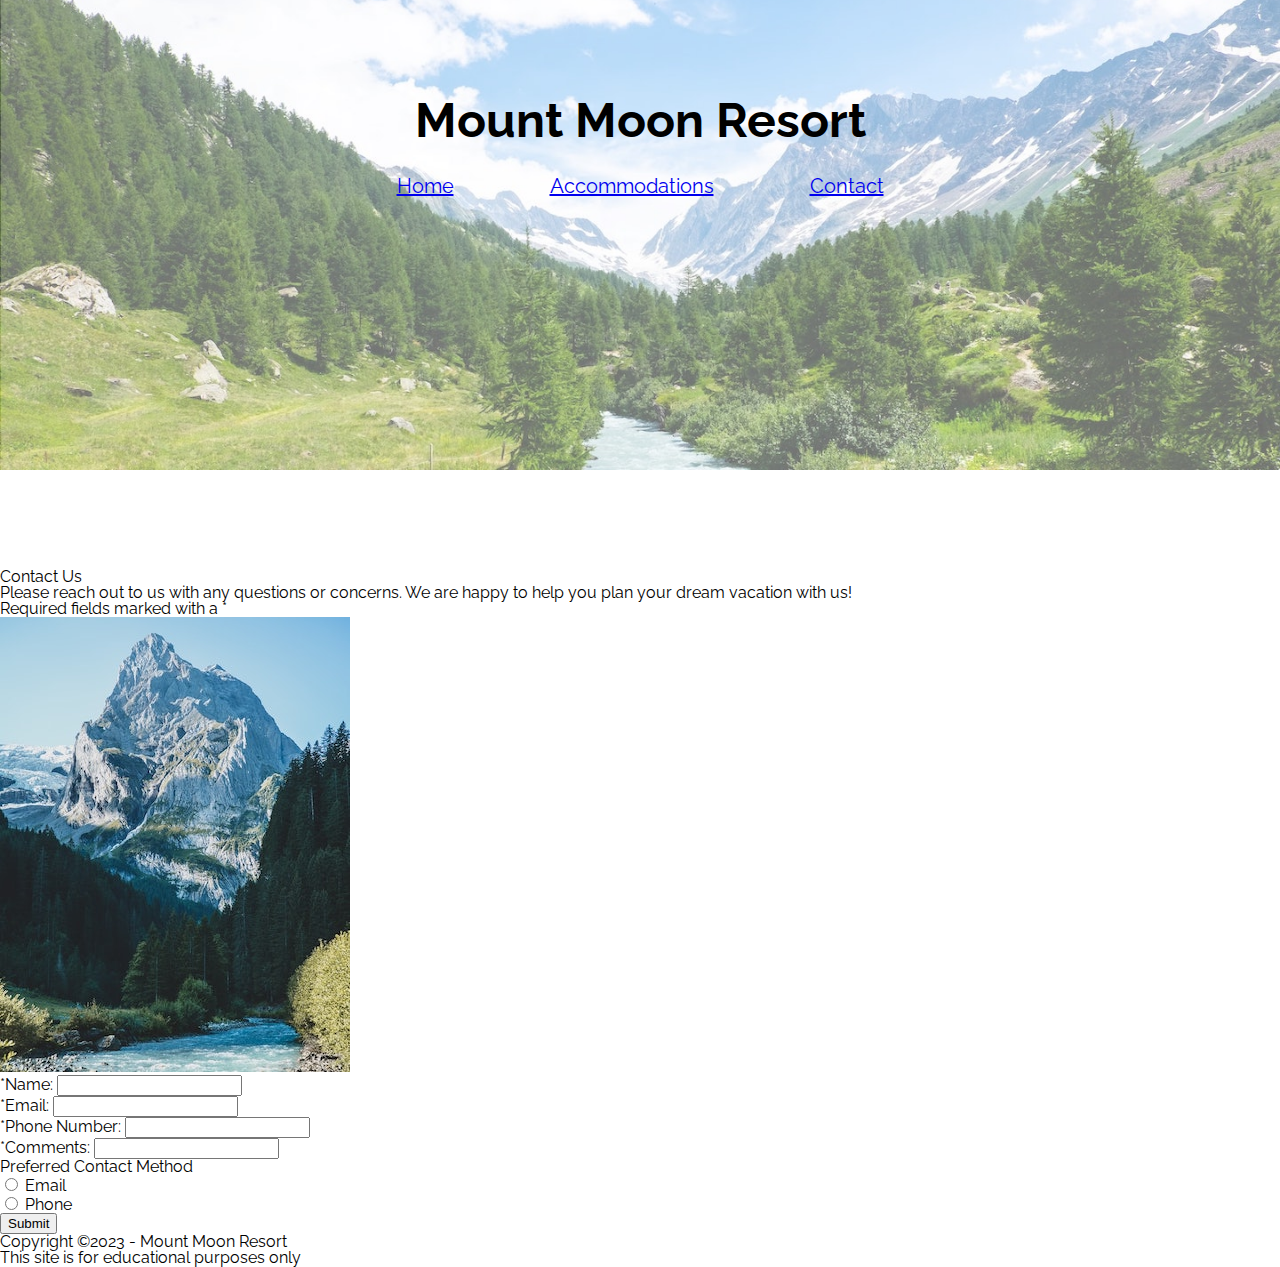
==== Final Project/contact.html @ 3e777654 "Add files via upload" ====
<!DOCTYPE html>
<html lang="en">
<head>
    <meta charset="UTF-8">
    <meta http-equiv="X-UA-Compatible" content="IE=edge">
    <meta name="viewport" content="width=device-width, initial-scale=1.0">
    <meta name="author" content="Jonathan Alicea">
    <title>Mount Moon Resort | Contact</title>

    <link rel="shortcut icon" href="images/favicon.ico" type="image/x-icon">
    <link rel="icon" href="images/favicon.ico" type="image/x-icon">

    <link rel="stylesheet" href="styles.css">

    <link rel="preconnect" href="https://fonts.googleapis.com">
    <link rel="preconnect" href="https://fonts.gstatic.com" crossorigin>
    <link href="https://fonts.googleapis.com/css2?family=Raleway:ital,wght@1,800&display=swap" rel="stylesheet">
</head>
<body>
    <header>
        <h1>Mount Moon Resort</h1>
        <nav>
            <ul>
                <li><a href="index.html">Home</a></li>
                <li><a href="#">Accommodations</a></li>
                <li><a href="#">Contact</a></li>
            </ul>
        </nav>
        <img src="images/swiss-valley.jpg" alt="Picture of a forest in the mountainous swiss valley during the day.">
    </header>
    <main>
        <section id="contact">
            <h2>Contact Us</h2>
            <p>Please reach out to us with any questions or concerns. We are happy to help you plan your dream vacation with us!</p>
            <p>Required fields marked with a *</p>
            <img src="images/swiss-peak.jpg" alt="A picture of one of the many great mountains that surrounds our resort surrounded by a thick forest.">
        </section>
        <form method="post" action= "https://wp.zybooks.com/form-viewer.php">
            <p>
                <label for="name">*Name:</label>
                <input type="text" id="name" name="name" required>
            </p>

            <p>
                <label for="email">*Email:</label>
                <input type="email" id="email" name="email" required>
            </p>

            <p>
                <label for="phone">*Phone Number:</label>
                <input type="tel"" id="phone" name="phone" required>
            </p>

            <p>
                <label for="comments">*Comments:</label>
                <input type="textarea"" id="comments" name="comments" required>
            </p>
            
            <p>Preferred Contact Method</p>
            <div>
                <input type="radio" name="preferred" value="e-mail" id="mail">
                <label for="mail">Email</label>
             </div>
             <div>
                <input type="radio" name="preferred" value="phone_num" id="num">
                <label for="num">Phone</label>
             </div>

            <input type="submit">
        </form>
    </main>
    <footer>
        <p>Copyright &copy;2023 - Mount Moon Resort</p>
        <p>This site is for educational purposes only</p>
    </footer>   
</body>
</html>
---- Final Project/styles.css ----
/* http://meyerweb.com/eric/tools/css/reset/
v2.0 | 20110126
License: none (public domain)
*/
html, body, div, span, applet, object, iframe,
h1, h2, h3, h4, h5, h6, p, blockquote, pre,
a, abbr, acronym, address, big, cite, code,
del, dfn, em, img, ins, kbd, q, s, samp,
small, strike, strong, sub, sup, tt, var,
b, u, i, center,
dl, dt, dd, ol, ul, li,
fieldset, form, label, legend,
table, caption, tbody, tfoot, thead, tr, th, td,
article, aside, canvas, details, embed,
figure, figcaption, footer, header, hgroup, 
menu, nav, output, ruby, section, summary,
time, mark, audio, video {
    margin: 0;
    padding: 0;
    border: 0;
    font-size: 100%;
    font: inherit;
    vertical-align: baseline;
}
/* HTML5 display-role reset for older browsers */
article, aside, details, figcaption, figure, 
footer, header, hgroup, menu, nav, section {
    display: block;
}
body {
    line-height: 1;
}
ol, ul {
    list-style: none;
}
blockquote, q {
    quotes: none;
}
blockquote:before, blockquote:after,
q:before, q:after {
    content: '';
    content: none;
}
table {
    border-collapse: collapse;
    border-spacing: 0;
}

/*Start Here*/
:root{
    --dk-purple: #734864;
    --lt-purple: #A65D78;
    --dk-gry: #242614;
    --font: 'Lato','Raleway', sans-serif;
}
body{
    font-family: var(--font);
}
header{
    text-align: center;
    margin-top: 0;
    
}
header img{
    position: relative;
    top: -6rem;
    z-index: 0;
    width: 100%;
    height: auto;
}

h1{
    position: relative;
    top: 6rem;
    font-size: 3rem;
    font-weight: bold;
    z-index: 1;
}
nav{
    position: relative;
    top: 8rem;
    z-index: 1;
}
nav ul{
    display: flex;
    justify-content: center;
    font-size: 1.25rem;
    gap: 6rem;
}
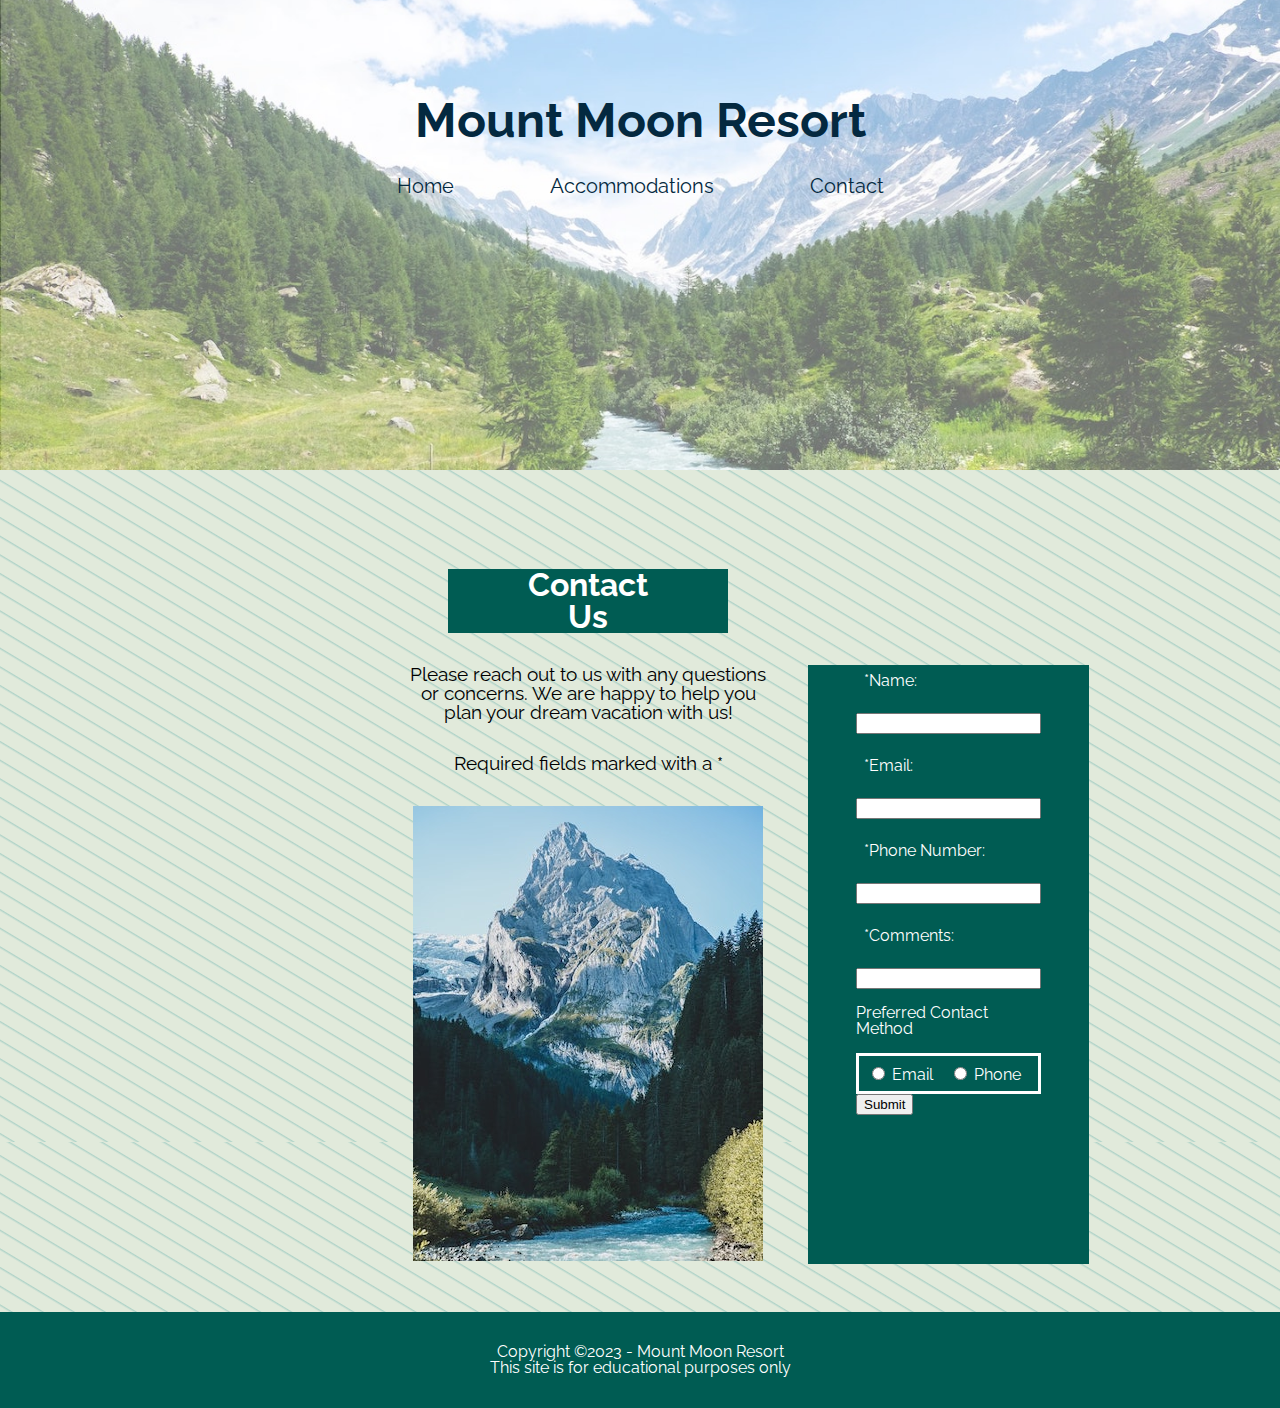
==== commit 6b5f2680: "Contact Page adjustments" ====
--- a/Final Project/contact.html
+++ b/Final Project/contact.html
@@ -29,45 +29,49 @@
         <img src="images/swiss-valley.jpg" alt="Picture of a forest in the mountainous swiss valley during the day.">
     </header>
     <main>
-        <section id="contact">
-            <h2>Contact Us</h2>
-            <p>Please reach out to us with any questions or concerns. We are happy to help you plan your dream vacation with us!</p>
-            <p>Required fields marked with a *</p>
-            <img src="images/swiss-peak.jpg" alt="A picture of one of the many great mountains that surrounds our resort surrounded by a thick forest.">
-        </section>
-        <form method="post" action= "https://wp.zybooks.com/form-viewer.php">
-            <p>
-                <label for="name">*Name:</label>
-                <input type="text" id="name" name="name" required>
-            </p>
+        <div id="contact">
+            <section id="message">
+                <h2>Contact Us</h2>
+                <p>Please reach out to us with any questions or concerns. We are happy to help you plan your dream vacation with us!</p>
+                <p>Required fields marked with a *</p>
+                <img src="images/swiss-peak.jpg" alt="A picture of one of the many great mountains that surrounds our resort surrounded by a thick forest.">
+            </section>
+            <form method="post" action= "https://wp.zybooks.com/form-viewer.php">
+                <p>
+                    <label for="name">*Name:</label>
+                    <input type="text" id="name" name="name" required>
+                </p>
 
-            <p>
-                <label for="email">*Email:</label>
-                <input type="email" id="email" name="email" required>
-            </p>
+                <p>
+                    <label for="email">*Email:</label>
+                    <input type="email" id="email" name="email" required>
+                </p>
 
-            <p>
-                <label for="phone">*Phone Number:</label>
-                <input type="tel"" id="phone" name="phone" required>
-            </p>
+                <p>
+                    <label for="phone">*Phone Number:</label>
+                    <input type="tel"" id="phone" name="phone" required>
+                </p>
 
-            <p>
-                <label for="comments">*Comments:</label>
-                <input type="textarea"" id="comments" name="comments" required>
-            </p>
-            
-            <p>Preferred Contact Method</p>
-            <div>
-                <input type="radio" name="preferred" value="e-mail" id="mail">
-                <label for="mail">Email</label>
-             </div>
-             <div>
-                <input type="radio" name="preferred" value="phone_num" id="num">
-                <label for="num">Phone</label>
-             </div>
+                <p>
+                    <label for="comments">*Comments:</label>
+                    <input type="textarea"" id="comments" name="comments" required>
+                </p>
 
-            <input type="submit">
-        </form>
+                <p>Preferred Contact Method</p>
+                <div id="preferred">
+                    <div>
+                        <input type="radio" name="preferred" value="e-mail" id="mail">
+                        <label for="mail">Email</label>
+                    </div>
+                    <div>
+                        <input type="radio" name="preferred" value="phone_num" id="num">
+                        <label for="num">Phone</label>
+                    </div>
+                </div>
+
+                <input type="submit" id="submit">
+            </form>
+        </div>
     </main>
     <footer>
         <p>Copyright &copy;2023 - Mount Moon Resort</p>
--- a/Final Project/styles.css
+++ b/Final Project/styles.css
@@ -48,14 +48,19 @@
 
 /*Start Here*/
 :root{
-    --dk-purple: #734864;
-    --lt-purple: #A65D78;
-    --dk-gry: #242614;
+    --dk-blue: #042940;
+    --lt-blue: #185e89;
+    --turquoise:#005C53;
+    --lt-green: #e1eadb;
     --font: 'Lato','Raleway', sans-serif;
 }
 body{
     font-family: var(--font);
-}
+    text-align: center;
+    background-image: url(images/background.png);
+}
+
+/*Header*/
 header{
     text-align: center;
     margin-top: 0;
@@ -75,6 +80,7 @@
     font-size: 3rem;
     font-weight: bold;
     z-index: 1;
+    color: var(--dk-blue);
 }
 nav{
     position: relative;
@@ -86,4 +92,118 @@
     justify-content: center;
     font-size: 1.25rem;
     gap: 6rem;
+}
+
+nav a{
+    text-decoration: none;
+    color: var(--dk-blue);
+}
+
+nav a:hover{
+    text-decoration: underline;
+    color: var(--lt-blue);
+}
+
+/*Home*/
+h2{
+    font-size: 2rem;
+    font-weight: bold;
+    padding: .5rem;
+    color: #FFF;
+    background-color: var(--turquoise);
+    margin: 0 28rem;
+    margin-bottom: 2rem;
+
+}
+
+#intro p{
+    font-size: 1.25rem;
+    margin: 0 20rem 2rem 20rem;
+    color: var(--dk-blue);
+}
+
+#intro{
+    padding-bottom: 3rem;
+}
+
+/*Home Page Content*/
+
+#content{
+    color: var(--dk-blue);
+    display: grid;
+    grid-template-columns: 1fr 1fr;
+    margin: 0 4rem;
+}
+
+section p{
+    font-size: 1.2rem;
+    margin: 2rem 2rem 5rem 2rem;
+}
+
+section h3{
+    font-size: 1.25rem;
+    font-weight: bold;
+    color: #FFF;
+    background-color: var(--turquoise);
+    padding: .5rem .5rem;
+    margin: 1rem 8rem;
+}
+
+/*Footer*/
+
+footer{
+    background-color: var(--turquoise);
+    font-size: 1rem;
+    color: #FFF;
+    padding: 2rem 0;
+}
+
+/*Contact Page*/
+
+#contact{
+    display: grid;
+    grid-template-columns: 1fr 1fr;
+    margin-bottom: 3rem;
+    font-size: 1rem;
+}
+
+#message p{
+    margin: 0 25rem 2rem;
+}
+
+#message h2{
+    padding: 0 5rem;
+}
+
+form{
+    position: relative;
+    top: 6rem;
+    left: -23rem;
+    text-align: left;
+    background-color: var(--turquoise);
+    padding: 0 3rem;
+    margin-bottom: 6rem;
+}
+
+form p{
+    margin: 0 0 1rem 0;
+    color: #FFF;
+}
+p label{
+    display: block;
+    padding: .5rem;
+    margin: 0 2rem 1rem 0;
+}
+
+#preferred{
+    display: grid;
+    grid-template-columns: 1fr 1fr;
+    border: #FFF solid 3px;
+    color: #FFF;
+    padding: .5rem;
+}
+
+#submit input{
+    background-color: var(--lt-green);
+    margin: 2rem;
 }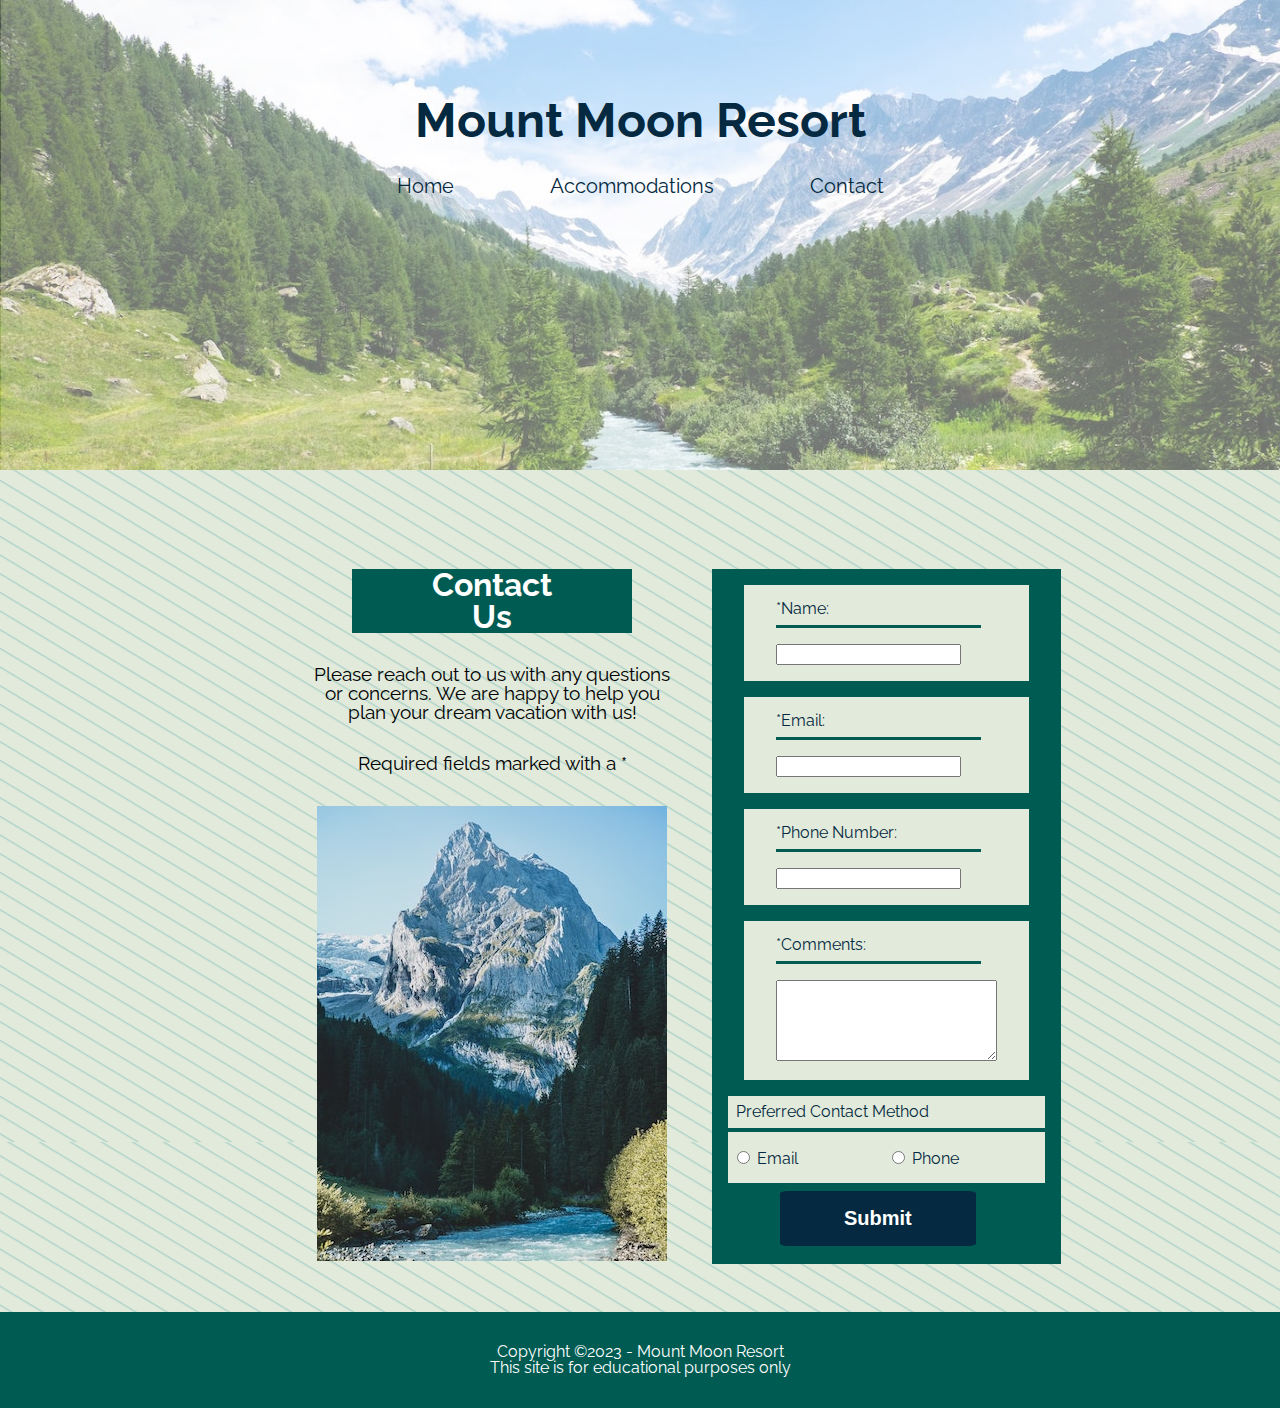
==== commit d1c1a154: "Final Position Adjustments for Contact Page" ====
--- a/Final Project/contact.html
+++ b/Final Project/contact.html
@@ -49,15 +49,15 @@
 
                 <p>
                     <label for="phone">*Phone Number:</label>
-                    <input type="tel"" id="phone" name="phone" required>
+                    <input type="tel" id="phone" name="phone" required>
                 </p>
 
                 <p>
                     <label for="comments">*Comments:</label>
-                    <input type="textarea"" id="comments" name="comments" required>
+                    <textarea name="textarea" id="comments" cols="25" rows="5" required></textarea>
                 </p>
 
-                <p>Preferred Contact Method</p>
+                <h3>Preferred Contact Method</h3>
                 <div id="preferred">
                     <div>
                         <input type="radio" name="preferred" value="e-mail" id="mail">
--- a/Final Project/styles.css
+++ b/Final Project/styles.css
@@ -165,6 +165,8 @@
     grid-template-columns: 1fr 1fr;
     margin-bottom: 3rem;
     font-size: 1rem;
+    position: relative;
+    left: -6rem;
 }
 
 #message p{
@@ -176,34 +178,60 @@
 }
 
 form{
-    position: relative;
-    top: 6rem;
+    background-color: var(--turquoise);
+    color: var(--dk-blue);
+    font-size: 1rem;
+    position: relative;
     left: -23rem;
     text-align: left;
-    background-color: var(--turquoise);
-    padding: 0 3rem;
-    margin-bottom: 6rem;
+    padding: 0 1rem;
+}
+
+p label{
+    border-bottom: var(--turquoise) solid 3px;
+    padding-bottom: .5rem;
+    display: block;
+    margin: 0 1rem 1rem 0;
 }
 
 form p{
-    margin: 0 0 1rem 0;
-    color: #FFF;
-}
-p label{
-    display: block;
+    background-color: var(--lt-green);
+    padding: 1rem 2rem;
+    margin: 1rem;
+}
+
+form h3{
+    background: var(--lt-green);
     padding: .5rem;
-    margin: 0 2rem 1rem 0;
+    margin-bottom: .25rem;
 }
 
 #preferred{
+    background: var(--lt-green);
     display: grid;
     grid-template-columns: 1fr 1fr;
-    border: #FFF solid 3px;
-    color: #FFF;
-    padding: .5rem;
-}
-
-#submit input{
-    background-color: var(--lt-green);
-    margin: 2rem;
-}+    padding: 1rem .25rem;
+    margin-bottom: .5rem;
+}
+
+#submit{
+    font-size: 1.25rem;
+    font-weight: bold;
+    position: relative;
+    left: 3.25rem;
+    background-color: var(--dk-blue);
+    color: #FFF;
+    border-radius: 4%;
+    border: none;
+    padding: 1rem 4rem;
+}
+
+input:focus, textarea:focus, select:focus{
+    border: var(--turquoise) solid 3px;
+    border: none;
+}
+
+#submit:hover{
+    background-color: #02131e;
+}
+
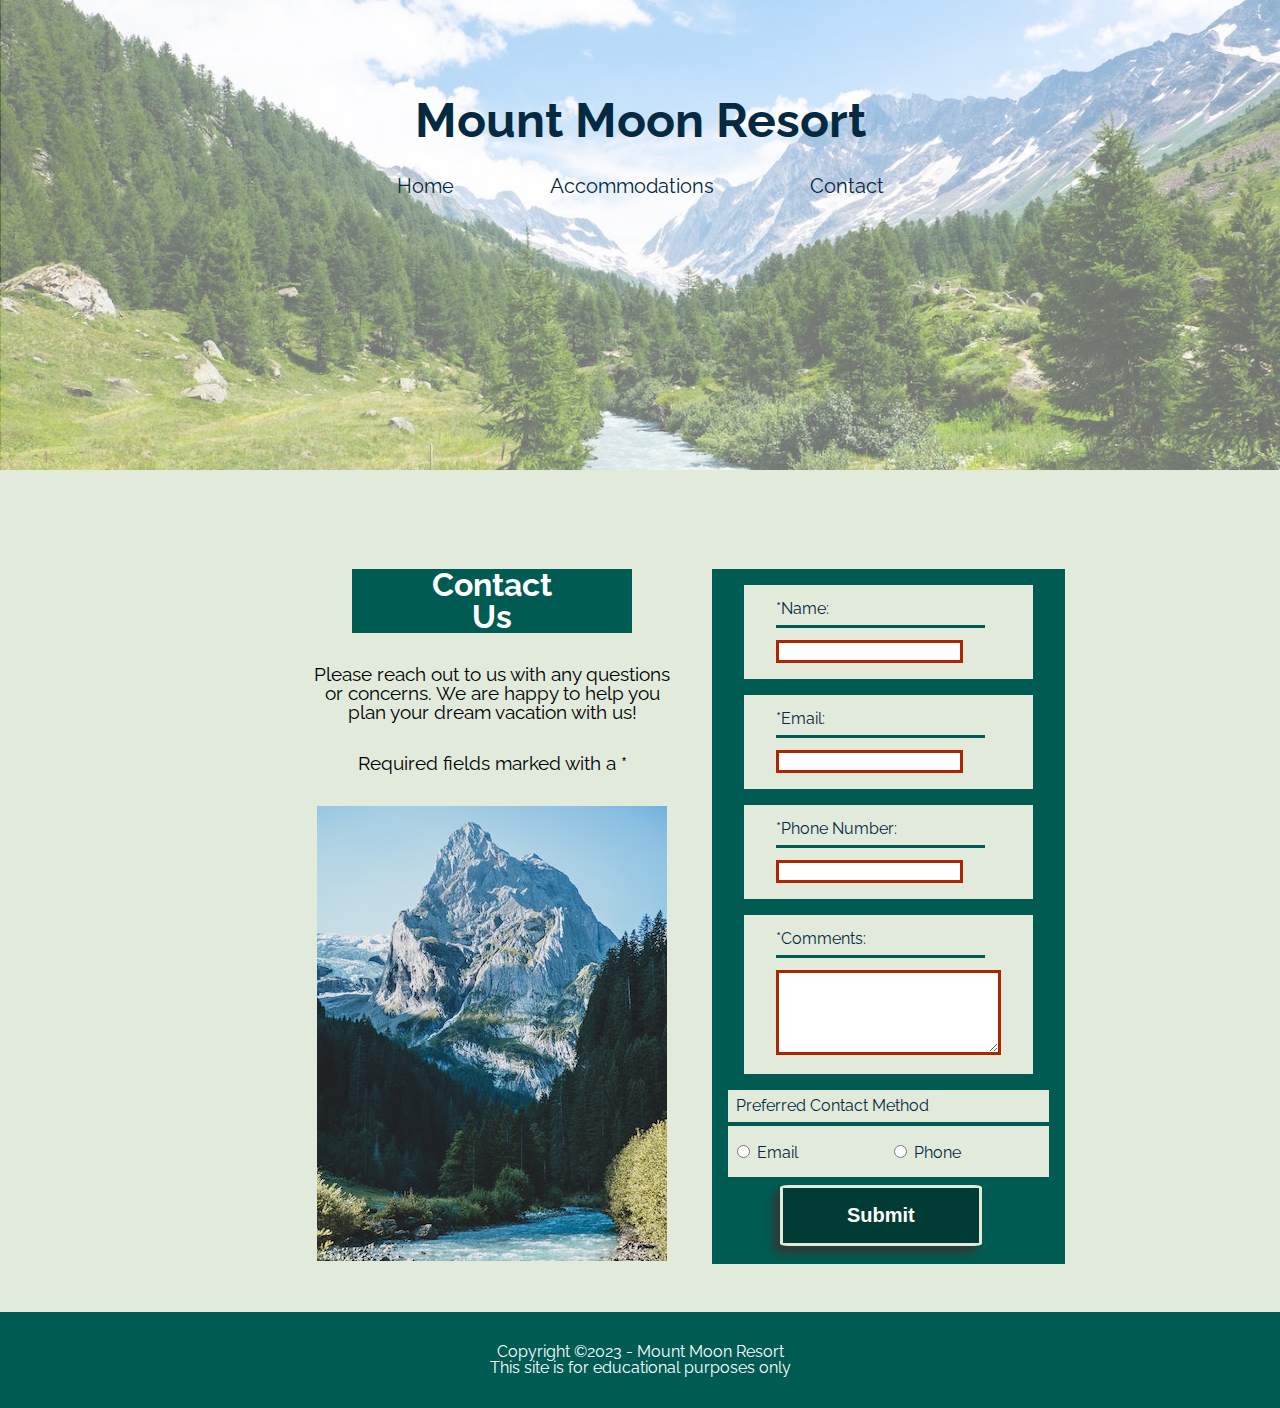
==== commit bc4d8d84: "Finished" ====
--- a/Final Project/contact.html
+++ b/Final Project/contact.html
@@ -18,7 +18,7 @@
 </head>
 <body>
     <header>
-        <h1>Mount Moon Resort</h1>
+        <a href="index.html"><h1>Mount Moon Resort</h1></a>
         <nav>
             <ul>
                 <li><a href="index.html">Home</a></li>
--- a/Final Project/styles.css
+++ b/Final Project/styles.css
@@ -50,14 +50,16 @@
 :root{
     --dk-blue: #042940;
     --lt-blue: #185e89;
+    --dk-green: #013b35;
     --turquoise:#005C53;
     --lt-green: #e1eadb;
+    --dk-gray: #363432;
     --font: 'Lato','Raleway', sans-serif;
 }
 body{
     font-family: var(--font);
     text-align: center;
-    background-image: url(images/background.png);
+    background-color: var(--lt-green);
 }
 
 /*Header*/
@@ -82,6 +84,10 @@
     z-index: 1;
     color: var(--dk-blue);
 }
+header a{
+    text-decoration: none;
+}
+
 nav{
     position: relative;
     top: 8rem;
@@ -177,6 +183,8 @@
     padding: 0 5rem;
 }
 
+/*Form*/
+
 form{
     background-color: var(--turquoise);
     color: var(--dk-blue);
@@ -191,7 +199,7 @@
     border-bottom: var(--turquoise) solid 3px;
     padding-bottom: .5rem;
     display: block;
-    margin: 0 1rem 1rem 0;
+    margin: 0 1rem .75rem 0;
 }
 
 form p{
@@ -214,24 +222,30 @@
     margin-bottom: .5rem;
 }
 
-#submit{
+input[type="submit"]{
     font-size: 1.25rem;
     font-weight: bold;
     position: relative;
     left: 3.25rem;
-    background-color: var(--dk-blue);
-    color: #FFF;
+    background-color: var(--dk-green);
+    color: #fff;
     border-radius: 4%;
+    border: var(--lt-green) solid 3px;
+    padding: 1rem 4rem;
+    box-shadow: -6px 6px 10px var(--dk-gray);
+}
+
+input:required, textarea:required, select:required{
+    border: #ae2601 solid 3px;
+}
+
+input:focus, textarea:focus, select:focus{
+    outline: 3px solid var(--turquoise);
     border: none;
-    padding: 1rem 4rem;
-}
-
-input:focus, textarea:focus, select:focus{
-    border: var(--turquoise) solid 3px;
-    border: none;
-}
-
-#submit:hover{
-    background-color: #02131e;
-}
-
+}
+
+input[type="submit"]:hover{
+    background-color: #002421;
+    box-shadow: -3px 3px 5px var(--dk-gray);
+}
+
